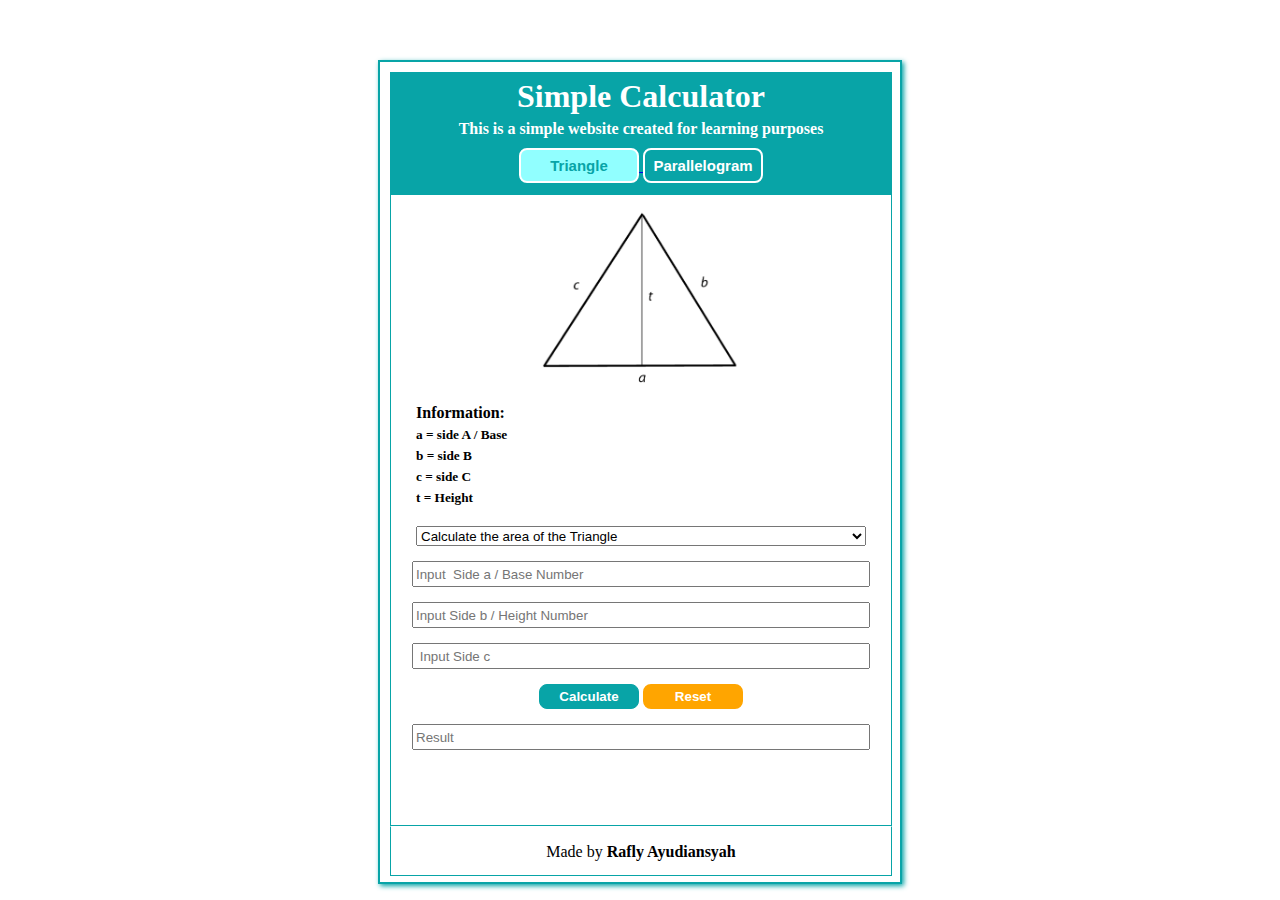
==== index.html @ 7e3b2a1b "first commit" ====
<!DOCTYPE html>
<html>
  <head>
    <title>Math Calculator</title>
    <link rel="stylesheet" href="index.css" />
  </head>
  <body>
    <div class="container">
      <div class="header">
        <h1>Simple Calculator</h1>
        <h4>This is a simple website created for learning purposes</h4>
        <a href="index.html">
          <button class="buttonON">Triangle</button>
        </a>
        <a href="jajargenjang.html">
          <button class="buttonOFF">Parallelogram</button>
        </a>
      </div>
      <div class="mainmenu">
        <img src="img/segitiga.png" alt="gambar_segitiga" width="200px" height="200px" />
        <h4>Information:</h4>
        <h5>a = side A / Base</h5>
        <h5>b = side B</h5>
        <h5>c = side C</h5>
        <h5 style="margin-bottom: 20px">t = Height</h5>
        <form id="Form">
          <select id="operator">
            <option value="luas">Calculate the area of the Triangle</option>
            <option value="keliling">Calculate the Circumference of the Triangle</option>
          </select>
          <input type="text" id="num1" placeholder="Input  Side a / Base Number" />
          <input type="text" id="num2" placeholder="Input Side b / Height Number" />
          <input type="text" id="num3" placeholder=" Input Side c" />
          <button onclick="calc();">Calculate</button>
          <button id="reset" onclick="reset1();">Reset</button>
          <input type="text" id="result" placeholder="Result" />
        </form>
      </div>
      <div class="footer">
        <p>Made by <a href="#"> Rafly Ayudiansyah </a></p>
      </div>
    </div>
    <script src="index.js"></script>
  </body>
</html>
---- index.css ----
.container {
  margin: auto;
  margin-top: 60px;
  width: 500px;
  height: 800px;
  border: 2px solid #08a4a7;
  padding: 10px;
  box-shadow: 2px 2px 5px #08a4a7;
}

.header {
  width: 500px;
  height: 120px;
  border: 1px solid #08a4a7;
  text-align: center;
  background-color: #08a4a7;
  color: white;
}

.header h1,
h4 {
  margin: 5px;
}

.header button {
  margin: auto;
  margin-top: 5px;
  width: 120px;
  height: 35px;
  font-weight: bold;
  font-size: 15px;
  cursor: pointer;
  border-radius: 8px;
}

.buttonOFF {
  background-color: #08a4a7;
  border: 2px solid #ffffff;
  color: #ffffff;
}

.buttonON {
  background-color: #91ffff;
  border: 2px solid #ffffff;
  color: #08a4a7;
}

.header button:hover {
  background-color: #ffffff;
  border: 2px solid #ffffff;
  color: #08a4a7;
}

.mainmenu {
  width: 500px;
  height: 630px;
  border: 1px solid #08a4a7;
  text-align: center;
}

.mainmenu h4,
h5 {
  margin-top: 5px;
  margin-bottom: 5px;
  margin-left: 25px;
  text-align: left;
}
.mainmenu input {
  width: 450px;
  height: 20px;
  margin-bottom: 15px;
}

.mainmenu select {
  width: 450px;
  height: 20px;
  margin-bottom: 15px;
}

.mainmenu button {
  margin: auto;
  width: 100px;
  height: 25px;
  background-color: #08a4a7;
  color: white;
  border: 1px solid #08a4a7;
  font-weight: bold;
  border-radius: 8px;
  margin-bottom: 15px;
}

#reset {
  background-color: orange;
  border: 2px solid orange;
  color: white;
}

.footer {
  width: 500px;
  height: 40px;
  border-left: 1px solid #08a4a7;
  border-right: 1px solid #08a4a7;
  border-bottom: 1px solid #08a4a7;
  border-top: 1px solid white;
  text-align: center;
  padding-bottom: 8px;
}

.footer a {
  text-decoration: none;
  font-weight: bold;
  color: black;
}

.footer a:hover {
  color: #08a4a7;
}
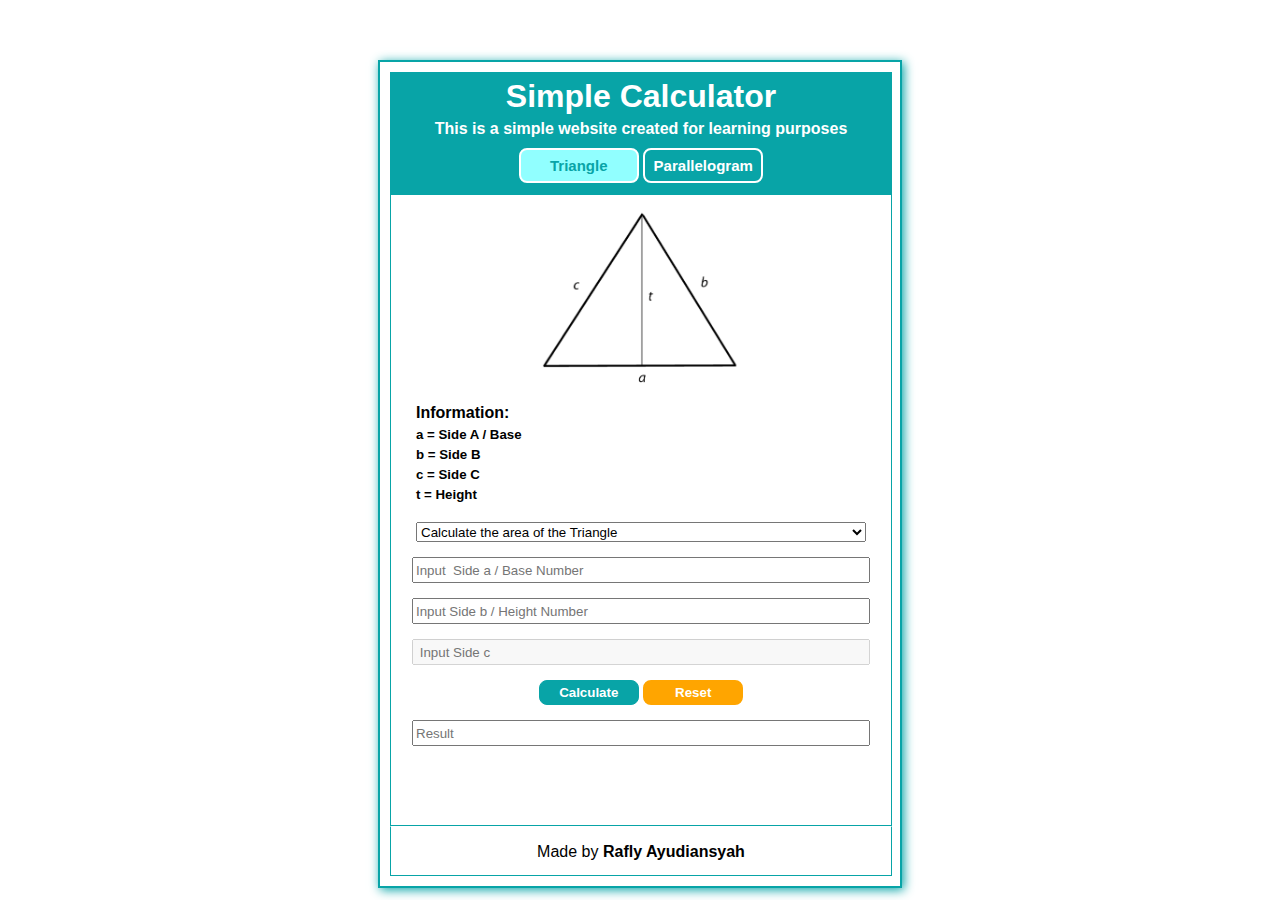
==== commit 36f0d253: "add new fiture" ====
--- a/index.html
+++ b/index.html
@@ -2,44 +2,50 @@
 <html>
   <head>
     <title>Math Calculator</title>
-    <link rel="stylesheet" href="index.css" />
+    <link rel="stylesheet" href="css/index.css" />
   </head>
   <body>
     <div class="container">
-      <div class="header">
+      <!-- header -->
+      <header class="header">
         <h1>Simple Calculator</h1>
         <h4>This is a simple website created for learning purposes</h4>
-        <a href="index.html">
-          <button class="buttonON">Triangle</button>
-        </a>
-        <a href="jajargenjang.html">
+        <button class="buttonON" onclick="thisPage();">Triangle</button>
+        <a href="html/jajargenjang.html">
           <button class="buttonOFF">Parallelogram</button>
         </a>
-      </div>
-      <div class="mainmenu">
-        <img src="img/segitiga.png" alt="gambar_segitiga" width="200px" height="200px" />
+      </header>
+      <!-- akhir header -->
+
+      <!-- konten -->
+      <main class="mainmenu">
+        <img src="asset/segitiga.png" alt="gambar_segitiga" width="200px" height="200px" />
         <h4>Information:</h4>
-        <h5>a = side A / Base</h5>
-        <h5>b = side B</h5>
-        <h5>c = side C</h5>
+        <h5>a = Side A / Base</h5>
+        <h5>b = Side B</h5>
+        <h5>c = Side C</h5>
         <h5 style="margin-bottom: 20px">t = Height</h5>
         <form id="Form">
-          <select id="operator">
+          <select id="operator" onclick="disable();">
             <option value="luas">Calculate the area of the Triangle</option>
             <option value="keliling">Calculate the Circumference of the Triangle</option>
           </select>
           <input type="text" id="num1" placeholder="Input  Side a / Base Number" />
           <input type="text" id="num2" placeholder="Input Side b / Height Number" />
-          <input type="text" id="num3" placeholder=" Input Side c" />
+          <input type="text" id="num3" disabled="disable" placeholder=" Input Side c" />
           <button onclick="calc();">Calculate</button>
           <button id="reset" onclick="reset1();">Reset</button>
-          <input type="text" id="result" placeholder="Result" />
+          <input type="text" id="result" placeholder="Result" readonly="readonly" />
         </form>
-      </div>
-      <div class="footer">
-        <p>Made by <a href="#"> Rafly Ayudiansyah </a></p>
-      </div>
+      </main>
+      <!-- akhir konten -->
+
+      <!-- footer -->
+      <footer class="footer">
+        <p>Made by <a href="https://www.instagram.com/anxia.fg/"> Rafly Ayudiansyah </a></p>
+      </footer>
+      <!-- akhir konten -->
     </div>
-    <script src="index.js"></script>
+    <script src="js/index.js"></script>
   </body>
 </html>
--- a/css/index.css
+++ b/css/index.css
@@ -0,0 +1,127 @@
+body {
+  font-family: Arial, Helvetica, sans-serif;
+}
+
+.container {
+  margin: auto;
+  margin-top: 60px;
+  width: 500px;
+  height: 804px;
+  border: 2px solid #08a4a7;
+  padding: 10px;
+  box-shadow: 2px 2px 10px #08a4a7;
+}
+
+.header {
+  width: 500px;
+  height: 120px;
+  border: 1px solid #08a4a7;
+  text-align: center;
+  background-color: #08a4a7;
+  color: white;
+}
+
+.header h1,
+h4 {
+  margin: 5px;
+}
+
+.header button {
+  margin: auto;
+  margin-top: 5px;
+  width: 120px;
+  height: 35px;
+  font-weight: bold;
+  font-size: 15px;
+  cursor: pointer;
+  border-radius: 8px;
+}
+
+.buttonOFF {
+  background-color: #08a4a7;
+  border: 2px solid #ffffff;
+  color: #ffffff;
+}
+
+.buttonON {
+  background-color: #91ffff;
+  border: 2px solid #ffffff;
+  color: #08a4a7;
+}
+
+.header button:hover {
+  background-color: #ffffff;
+  border: 2px solid #ffffff;
+  color: #08a4a7;
+}
+
+.header a {
+  text-decoration: none;
+}
+
+/* konten */
+.mainmenu {
+  width: 500px;
+  height: 630px;
+  border: 1px solid #08a4a7;
+  text-align: center;
+}
+
+.mainmenu h4,
+h5 {
+  margin-top: 5px;
+  margin-bottom: 5px;
+  margin-left: 25px;
+  text-align: left;
+}
+.mainmenu input {
+  width: 450px;
+  height: 20px;
+  margin-bottom: 15px;
+}
+
+.mainmenu select {
+  width: 450px;
+  height: 20px;
+  margin-bottom: 15px;
+}
+
+.mainmenu button {
+  margin: auto;
+  width: 100px;
+  height: 25px;
+  background-color: #08a4a7;
+  color: white;
+  border: 1px solid #08a4a7;
+  font-weight: bold;
+  border-radius: 8px;
+  margin-bottom: 15px;
+}
+
+#reset {
+  background-color: orange;
+  border: 2px solid orange;
+  color: white;
+}
+
+/* footer */
+.footer {
+  width: 500px;
+  height: 40px;
+  border-left: 1px solid #08a4a7;
+  border-right: 1px solid #08a4a7;
+  border-bottom: 1px solid #08a4a7;
+  border-top: 1px solid white;
+  text-align: center;
+  padding-bottom: 8px;
+}
+
+.footer a {
+  text-decoration: none;
+  font-weight: bold;
+  color: black;
+}
+
+.footer a:hover {
+  color: #08a4a7;
+}
